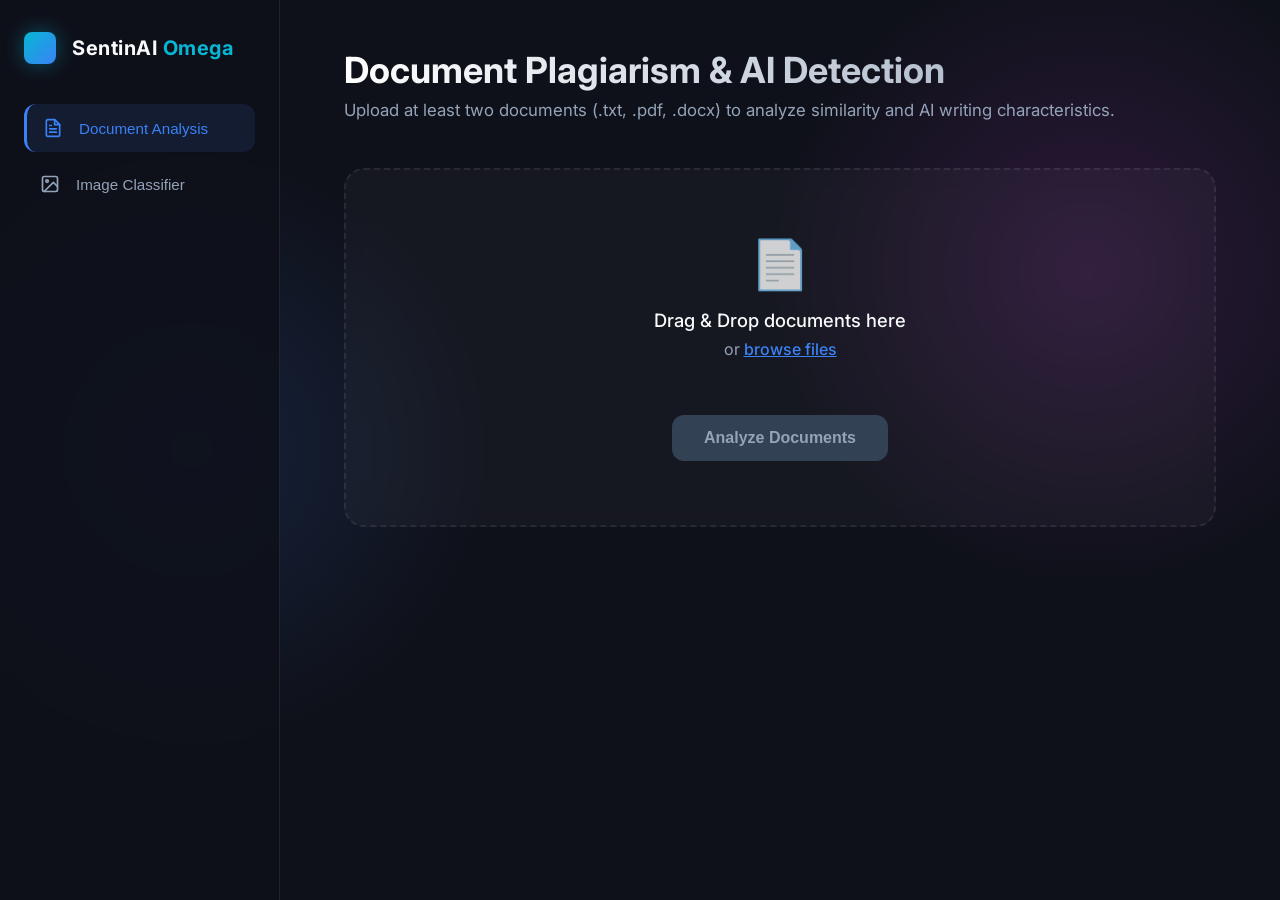
==== static/index.html @ 98fbfa09 "feat: Initial commit — SentienOmega unified AI detection platform (vmain)" ====
<!DOCTYPE html>
<html lang="en">
<head>
    <meta charset="UTF-8">
    <meta name="viewport" content="width=device-width, initial-scale=1.0">
    <title>SentinAI Omega</title>
    <link rel="preconnect" href="https://fonts.googleapis.com">
    <link rel="preconnect" href="https://fonts.gstatic.com" crossorigin>
    <link href="https://fonts.googleapis.com/css2?family=Inter:wght@300;400;500;600;700&display=swap" rel="stylesheet">
    <link rel="stylesheet" href="/static/styles.css">
    <script src="/static/script.js" defer></script>
</head>
<body>
    <div class="app-container">
        <!-- Sidebar Navigation -->
        <aside class="sidebar">
            <div class="logo-container">
                <div class="logo-icon"></div>
                <h1>SentinAI <span class="highlight">Omega</span></h1>
            </div>
            
            <nav class="nav-menu">
                <button class="nav-item active" data-target="module1">
                    <svg xmlns="http://www.w3.org/O/svg/2000" width="20" height="20" viewBox="0 0 24 24" fill="none" stroke="currentColor" stroke-width="2" stroke-linecap="round" stroke-linejoin="round"><path d="M14 2H6a2 2 0 0 0-2 2v16a2 2 0 0 0 2 2h12a2 2 0 0 0 2-2V8z"></path><polyline points="14 2 14 8 20 8"></polyline><line x1="16" y1="13" x2="8" y2="13"></line><line x1="16" y1="17" x2="8" y2="17"></line><polyline points="10 9 9 9 8 9"></polyline></svg>
                    Document Analysis
                </button>
                <button class="nav-item" data-target="module2">
                    <svg xmlns="http://www.w3.org/O/svg/2000" width="20" height="20" viewBox="0 0 24 24" fill="none" stroke="currentColor" stroke-width="2" stroke-linecap="round" stroke-linejoin="round"><rect x="3" y="3" width="18" height="18" rx="2" ry="2"></rect><circle cx="8.5" cy="8.5" r="1.5"></circle><polyline points="21 15 16 10 5 21"></polyline></svg>
                    Image Classifier
                </button>
            </nav>
        </aside>

        <!-- Main Content Area -->
        <main class="main-content">
            
            <!-- Module 1: Document Analysis -->
            <section id="module1" class="module-view active-view">
                <header class="view-header">
                    <h2>Document Plagiarism & AI Detection</h2>
                    <p>Upload at least two documents (.txt, .pdf, .docx) to analyze similarity and AI writing characteristics.</p>
                </header>

                <div class="upload-zone" id="doc-upload-zone">
                    <input type="file" id="doc-input" multiple accept=".txt,.pdf,.docx" hidden>
                    <div class="upload-icon">📄</div>
                    <p>Drag & Drop documents here</p>
                    <span>or <button class="btn-text" onclick="document.getElementById('doc-input').click()">browse files</button></span>
                    <ul class="file-list" id="doc-file-list"></ul>
                    <button class="btn-primary mt-4" id="btn-analyze-docs" disabled>Analyze Documents</button>
                </div>

                <!-- Loader -->
                <div class="loader-container" id="doc-loader" style="display: none;">
                    <div class="spinner"></div>
                    <p>Analyzing documents with 4-layer similarity engine...</p>
                </div>

                <!-- Results -->
                <div class="results-container" id="doc-results" style="display: none;">
                    <!-- Filled by JS -->
                </div>
            </section>

            <!-- Module 2: Image Classifier -->
            <section id="module2" class="module-view">
                <header class="view-header">
                    <h2>Smart Image Classifier</h2>
                    <p>AI vs Real Detection Router (Shoe / Handbag / Watch). Upload an image to analyze.</p>
                </header>

                <div class="upload-zone" id="img-upload-zone">
                    <input type="file" id="img-input" accept="image/*" hidden>
                    <div class="upload-icon">🖼️</div>
                    <p>Drag & Drop an image here</p>
                    <span>or <button class="btn-text" onclick="document.getElementById('img-input').click()">browse files</button></span>
                    
                    <div class="image-preview" id="img-preview-container" style="display:none;">
                        <img id="img-preview" src="" alt="Preview">
                        <button class="btn-close" id="btn-remove-img">×</button>
                    </div>

                    <div class="category-select mt-4">
                        <label for="img-category">Force Category (Optional):</label>
                        <select id="img-category" class="glass-select">
                            <option value="">Auto-detect (CLIP)</option>
                            <option value="shoe">Shoe</option>
                            <option value="handbag">Handbag</option>
                            <option value="watch">Watch</option>
                        </select>
                    </div>

                    <button class="btn-primary mt-4" id="btn-classify-img" disabled>Classify Image</button>
                </div>

                <!-- Loader -->
                <div class="loader-container" id="img-loader" style="display: none;">
                    <div class="spinner"></div>
                    <p>Routing and analyzing image forensics...</p>
                </div>

                <!-- Results -->
                <div class="results-container" id="img-results" style="display: none;">
                    <!-- Filled by JS -->
                </div>
            </section>

        </main>
    </div>
</body>
</html>
---- static/styles.css ----
:root {
    --bg-dark: #0f111a;
    --bg-sidebar: rgba(15, 17, 26, 0.85);
    --bg-card: rgba(255, 255, 255, 0.03);
    --border-glass: rgba(255, 255, 255, 0.08);
    --text-primary: #f8fafc;
    --text-secondary: #94a3b8;
    
    --accent-blue: #3b82f6;
    --accent-cyan: #06b6d4;
    --accent-magenta: #d946ef;
    --accent-orange: #f97316;
    --accent-green: #10b981;
    --accent-red: #ef4444;
}

* {
    box-sizing: border-box;
    margin: 0;
    padding: 0;
}

body {
    font-family: 'Inter', sans-serif;
    background-color: var(--bg-dark);
    color: var(--text-primary);
    min-height: 100vh;
    overflow-x: hidden;
    background-image: 
        radial-gradient(circle at 15% 50%, rgba(59, 130, 246, 0.15), transparent 25%),
        radial-gradient(circle at 85% 30%, rgba(217, 70, 239, 0.15), transparent 25%);
}

.app-container {
    display: flex;
    min-height: 100vh;
}

/* Sidebar */
.sidebar {
    width: 280px;
    background: var(--bg-sidebar);
    backdrop-filter: blur(12px);
    border-right: 1px solid var(--border-glass);
    padding: 2rem 1.5rem;
    display: flex;
    flex-direction: column;
    gap: 2.5rem;
    position: fixed;
    height: 100vh;
    z-index: 10;
}

.logo-container {
    display: flex;
    align-items: center;
    gap: 1rem;
}

.logo-icon {
    width: 32px;
    height: 32px;
    background: linear-gradient(135deg, var(--accent-cyan), var(--accent-blue));
    border-radius: 8px;
    box-shadow: 0 0 20px rgba(6, 182, 212, 0.4);
}

.logo-container h1 {
    font-size: 1.25rem;
    font-weight: 700;
    letter-spacing: 0.5px;
}

.highlight {
    color: var(--accent-cyan);
}

.nav-menu {
    display: flex;
    flex-direction: column;
    gap: 0.5rem;
}

.nav-item {
    background: transparent;
    border: none;
    color: var(--text-secondary);
    display: flex;
    align-items: center;
    gap: 1rem;
    padding: 0.875rem 1rem;
    border-radius: 12px;
    cursor: pointer;
    font-size: 0.95rem;
    font-weight: 500;
    transition: all 0.3s ease;
    text-align: left;
}

.nav-item:hover {
    background: var(--bg-card);
    color: var(--text-primary);
}

.nav-item.active {
    background: rgba(59, 130, 246, 0.1);
    color: var(--accent-blue);
    border-left: 3px solid var(--accent-blue);
}

.nav-item svg {
    flex-shrink: 0;
}

/* Main Content */
.main-content {
    flex: 1;
    margin-left: 280px;
    padding: 3rem 4rem;
    max-width: 1200px;
}

.module-view {
    display: none;
    animation: fadeIn 0.4s ease-out forwards;
}

.module-view.active-view {
    display: block;
}

@keyframes fadeIn {
    from { opacity: 0; transform: translateY(10px); }
    to { opacity: 1; transform: translateY(0); }
}

.view-header {
    margin-bottom: 3rem;
}

.view-header h2 {
    font-size: 2.25rem;
    font-weight: 700;
    margin-bottom: 0.5rem;
    background: linear-gradient(to right, #fff, #94a3b8);
    -webkit-background-clip: text;
    -webkit-text-fill-color: transparent;
}

.view-header p {
    color: var(--text-secondary);
    font-size: 1.05rem;
}

/* Upload Zone */
.upload-zone {
    background: var(--bg-card);
    border: 2px dashed var(--border-glass);
    border-radius: 20px;
    padding: 4rem 2rem;
    text-align: center;
    backdrop-filter: blur(10px);
    transition: all 0.3s ease;
    margin-bottom: 2rem;
}

.upload-zone:hover, .upload-zone.dragover {
    border-color: var(--accent-blue);
    background: rgba(59, 130, 246, 0.05);
}

.upload-icon {
    font-size: 3rem;
    margin-bottom: 1rem;
    opacity: 0.8;
}

.upload-zone p {
    font-size: 1.15rem;
    font-weight: 500;
    margin-bottom: 0.5rem;
}

.upload-zone span {
    color: var(--text-secondary);
}

.btn-text {
    background: none;
    border: none;
    color: var(--accent-blue);
    font-size: inherit;
    font-family: inherit;
    cursor: pointer;
    text-decoration: underline;
    font-weight: 500;
}

.file-list {
    margin-top: 2rem;
    list-style: none;
    display: flex;
    flex-wrap: wrap;
    gap: 1rem;
    justify-content: center;
}

.file-item {
    background: rgba(255, 255, 255, 0.05);
    padding: 0.5rem 1rem;
    border-radius: 8px;
    font-size: 0.85rem;
    display: flex;
    align-items: center;
    gap: 0.5rem;
}

/* Buttons */
.btn-primary {
    background: linear-gradient(135deg, var(--accent-blue), #2563eb);
    color: white;
    border: none;
    padding: 0.875rem 2rem;
    border-radius: 12px;
    font-size: 1rem;
    font-weight: 600;
    cursor: pointer;
    transition: all 0.3s ease;
    box-shadow: 0 4px 15px rgba(59, 130, 246, 0.3);
}

.btn-primary:hover:not(:disabled) {
    transform: translateY(-2px);
    box-shadow: 0 6px 20px rgba(59, 130, 246, 0.4);
}

.btn-primary:disabled {
    background: #334155;
    color: #94a3b8;
    cursor: not-allowed;
    box-shadow: none;
    transform: none;
}

.mt-4 {
    margin-top: 1.5rem;
}

/* Loader */
.loader-container {
    text-align: center;
    padding: 3rem 0;
}

.spinner {
    width: 40px;
    height: 40px;
    border: 3px solid rgba(255, 255, 255, 0.1);
    border-radius: 50%;
    border-top-color: var(--accent-cyan);
    animation: spin 1s ease-in-out infinite;
    margin: 0 auto 1.5rem;
}

@keyframes spin {
    to { transform: rotate(360deg); }
}

/* Results */
.results-container {
    display: flex;
    flex-direction: column;
    gap: 1.5rem;
}

.result-card {
    background: var(--bg-card);
    border: 1px solid var(--border-glass);
    border-radius: 16px;
    padding: 2rem;
    backdrop-filter: blur(10px);
}

.card-header {
    display: flex;
    justify-content: space-between;
    align-items: center;
    margin-bottom: 1.5rem;
    padding-bottom: 1rem;
    border-bottom: 1px solid var(--border-glass);
}

.card-title {
    font-size: 1.25rem;
    font-weight: 600;
}

.verdict-badge {
    padding: 0.5rem 1rem;
    border-radius: 20px;
    font-size: 0.85rem;
    font-weight: 700;
    text-transform: uppercase;
    letter-spacing: 0.5px;
}

.verdict-red { background: rgba(239, 68, 68, 0.15); color: var(--accent-red); border: 1px solid rgba(239,68,68,0.3); }
.verdict-orange { background: rgba(249, 115, 22, 0.15); color: var(--accent-orange); border: 1px solid rgba(249,115,22,0.3); }
.verdict-green { background: rgba(16, 185, 129, 0.15); color: var(--accent-green); border: 1px solid rgba(16,185,129,0.3); }
.verdict-blue { background: rgba(59, 130, 246, 0.15); color: var(--accent-blue); border: 1px solid rgba(59,130,246,0.3); }

/* Progress Bars */
.progress-group {
    margin-bottom: 1rem;
}

.progress-label {
    display: flex;
    justify-content: space-between;
    font-size: 0.9rem;
    margin-bottom: 0.5rem;
    color: var(--text-secondary);
}

.progress-track {
    width: 100%;
    height: 8px;
    background: rgba(255, 255, 255, 0.05);
    border-radius: 4px;
    overflow: hidden;
}

.progress-fill {
    height: 100%;
    border-radius: 4px;
    transition: width 1s cubic-bezier(0.4, 0, 0.2, 1);
}

.fill-red { background: var(--accent-red); }
.fill-green { background: var(--accent-green); }
.fill-blue { background: var(--accent-blue); }

.evidence-list {
    margin-top: 1.5rem;
    list-style: none;
}

.evidence-list li {
    padding: 0.75rem 0;
    border-bottom: 1px solid rgba(255,255,255,0.05);
    font-size: 0.95rem;
    color: #cbd5e1;
    display: flex;
    align-items: flex-start;
    gap: 0.75rem;
}
.evidence-list li::before {
    content: "•";
    color: var(--accent-cyan);
    font-weight: bold;
}

/* Inputs & Preview */
.glass-select {
    background: rgba(0,0,0,0.2);
    border: 1px solid var(--border-glass);
    color: white;
    padding: 0.75rem 1rem;
    border-radius: 8px;
    font-family: inherit;
    font-size: 0.95rem;
    outline: none;
    margin-left: 1rem;
}
.glass-select option {
    background: var(--bg-dark);
}

.image-preview {
    margin-top: 1.5rem;
    position: relative;
    display: inline-block;
    max-width: 300px;
    border-radius: 12px;
    overflow: hidden;
    border: 2px solid var(--border-glass);
}
.image-preview img {
    display: block;
    width: 100%;
    height: auto;
}
.btn-close {
    position: absolute;
    top: 8px;
    right: 8px;
    background: rgba(0,0,0,0.6);
    color: white;
    border: none;
    border-radius: 50%;
    width: 24px;
    height: 24px;
    font-size: 16px;
    cursor: pointer;
    line-height: 1;
    display: flex;
    align-items: center;
    justify-content: center;
    backdrop-filter: blur(4px);
}
.btn-close:hover {
    background: var(--accent-red);
}

.doc-grid {
    display: grid;
    grid-template-columns: repeat(auto-fill, minmax(300px, 1fr));
    gap: 1.5rem;
}
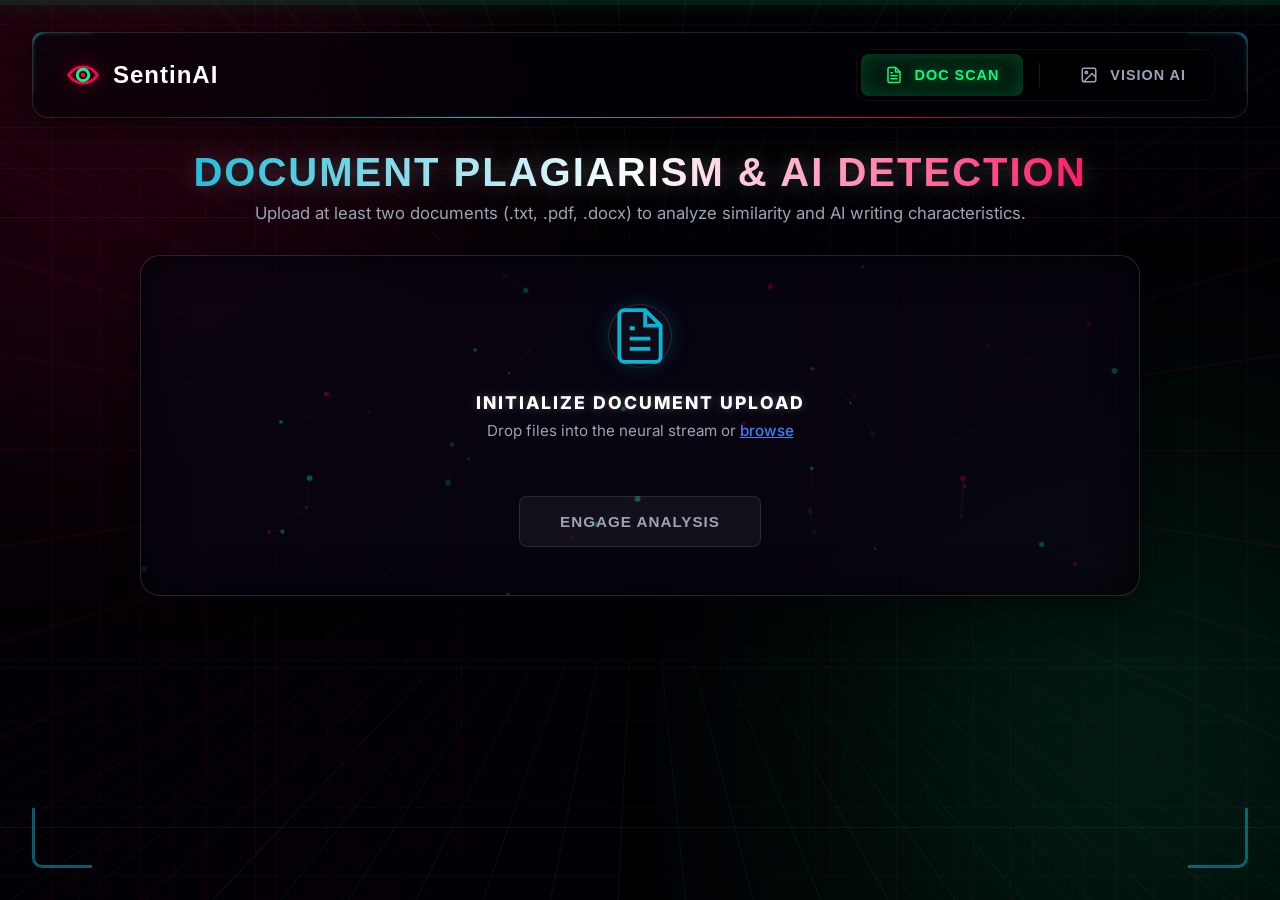
==== commit be4c1c09: "feat: complete UI overhaul for SentinAI Omega dashboard and landing" ====
--- a/static/index.html
+++ b/static/index.html
@@ -11,28 +11,58 @@
     <script src="/static/script.js" defer></script>
 </head>
 <body>
-    <div class="app-container">
-        <!-- Sidebar Navigation -->
-        <aside class="sidebar">
-            <div class="logo-container">
-                <div class="logo-icon"></div>
-                <h1>SentinAI <span class="highlight">Omega</span></h1>
-            </div>
+    <!-- 3D Grid Tunnel Background -->
+    <div class="bg-fx">
+        <div class="grid-tunnel">
+            <div class="grid-wall floor"></div>
+            <div class="grid-wall ceiling"></div>
+            <div class="grid-wall left-wall"></div>
+            <div class="grid-wall right-wall"></div>
+        </div>
+        <div class="orb orb-red"></div>
+        <div class="orb orb-green"></div>
+    </div>
+
+    <div class="hud-container">
+        <!-- Decorative HUD Elements -->
+        <div class="hud-corner top-left"></div>
+        <div class="hud-corner top-right"></div>
+        <div class="hud-corner bottom-left"></div>
+        <div class="hud-corner bottom-right"></div>
+        <div class="hud-scanline"></div>
+
+        <!-- Floating HUD Navigation -->
+        <header class="hud-header">
+            <a href="/" class="logo" style="text-decoration: none; color: inherit;">
+                <svg class="brand-svg" viewBox="0 0 100 100" fill="none" xmlns="http://www.w3.org/2000/svg">
+                    <path d="M10 50 C30 20 70 20 90 50 C70 80 30 80 10 50 Z" fill="none" stroke="url(#logo-grad)" stroke-width="8" stroke-linecap="round" stroke-linejoin="round"/>
+                    <circle cx="50" cy="50" r="16" fill="none" stroke="var(--accent-green)" stroke-width="8"/>
+                    <circle cx="50" cy="50" r="6" fill="var(--accent-red)"/>
+                    <defs>
+                        <linearGradient id="logo-grad" x1="0" y1="0" x2="100" y2="100">
+                            <stop offset="0%" stop-color="#FF0055" />
+                            <stop offset="100%" stop-color="#00FF7F" />
+                        </linearGradient>
+                    </defs>
+                </svg>
+                <span class="logo-text">SentinAI</span>
+            </a>
             
-            <nav class="nav-menu">
+            <nav class="hud-nav">
                 <button class="nav-item active" data-target="module1">
-                    <svg xmlns="http://www.w3.org/O/svg/2000" width="20" height="20" viewBox="0 0 24 24" fill="none" stroke="currentColor" stroke-width="2" stroke-linecap="round" stroke-linejoin="round"><path d="M14 2H6a2 2 0 0 0-2 2v16a2 2 0 0 0 2 2h12a2 2 0 0 0 2-2V8z"></path><polyline points="14 2 14 8 20 8"></polyline><line x1="16" y1="13" x2="8" y2="13"></line><line x1="16" y1="17" x2="8" y2="17"></line><polyline points="10 9 9 9 8 9"></polyline></svg>
-                    Document Analysis
+                    <svg xmlns="http://www.w3.org/O/svg/2000" width="18" height="18" viewBox="0 0 24 24" fill="none" stroke="currentColor" stroke-width="2" stroke-linecap="round" stroke-linejoin="round"><path d="M14 2H6a2 2 0 0 0-2 2v16a2 2 0 0 0 2 2h12a2 2 0 0 0 2-2V8z"></path><polyline points="14 2 14 8 20 8"></polyline><line x1="16" y1="13" x2="8" y2="13"></line><line x1="16" y1="17" x2="8" y2="17"></line><polyline points="10 9 9 9 8 9"></polyline></svg>
+                    DOC SCAN
                 </button>
+                <div class="nav-separator"></div>
                 <button class="nav-item" data-target="module2">
-                    <svg xmlns="http://www.w3.org/O/svg/2000" width="20" height="20" viewBox="0 0 24 24" fill="none" stroke="currentColor" stroke-width="2" stroke-linecap="round" stroke-linejoin="round"><rect x="3" y="3" width="18" height="18" rx="2" ry="2"></rect><circle cx="8.5" cy="8.5" r="1.5"></circle><polyline points="21 15 16 10 5 21"></polyline></svg>
-                    Image Classifier
+                    <svg xmlns="http://www.w3.org/O/svg/2000" width="18" height="18" viewBox="0 0 24 24" fill="none" stroke="currentColor" stroke-width="2" stroke-linecap="round" stroke-linejoin="round"><rect x="3" y="3" width="18" height="18" rx="2" ry="2"></rect><circle cx="8.5" cy="8.5" r="1.5"></circle><polyline points="21 15 16 10 5 21"></polyline></svg>
+                    VISION AI
                 </button>
             </nav>
-        </aside>
+        </header>
 
         <!-- Main Content Area -->
-        <main class="main-content">
+        <main class="hud-main">
             
             <!-- Module 1: Document Analysis -->
             <section id="module1" class="module-view active-view">
@@ -42,18 +72,31 @@
                 </header>
 
                 <div class="upload-zone" id="doc-upload-zone">
-                    <input type="file" id="doc-input" multiple accept=".txt,.pdf,.docx" hidden>
-                    <div class="upload-icon">📄</div>
-                    <p>Drag & Drop documents here</p>
-                    <span>or <button class="btn-text" onclick="document.getElementById('doc-input').click()">browse files</button></span>
-                    <ul class="file-list" id="doc-file-list"></ul>
-                    <button class="btn-primary mt-4" id="btn-analyze-docs" disabled>Analyze Documents</button>
+                    <canvas class="zone-canvas" id="doc-canvas"></canvas>
+                    <div class="zone-content">
+                        <input type="file" id="doc-input" multiple accept=".txt,.pdf,.docx" hidden>
+                        <div class="upload-icon neural-icon">
+                            <svg viewBox="0 0 24 24" fill="none" stroke="currentColor" stroke-width="1.5"><path d="M14 2H6a2 2 0 0 0-2 2v16a2 2 0 0 0 2 2h12a2 2 0 0 0 2-2V8z"></path><polyline points="14 2 14 8 20 8"></polyline><line x1="16" y1="13" x2="8" y2="13"></line><line x1="16" y1="17" x2="8" y2="17"></line><polyline points="10 9 9 9 8 9"></polyline></svg>
+                        </div>
+                        <p class="zone-title">INITIALIZE DOCUMENT UPLOAD</p>
+                        <span>Drop files into the neural stream or <button class="btn-text" onclick="document.getElementById('doc-input').click()">browse</button></span>
+                        <ul class="file-list" id="doc-file-list"></ul>
+                        <button class="btn-primary mt-4 glow-btn" id="btn-analyze-docs" disabled>
+                            <span class="btn-text-inner">ENGAGE ANALYSIS</span>
+                            <div class="btn-glitch"></div>
+                        </button>
+                    </div>
                 </div>
 
                 <!-- Loader -->
-                <div class="loader-container" id="doc-loader" style="display: none;">
-                    <div class="spinner"></div>
-                    <p>Analyzing documents with 4-layer similarity engine...</p>
+                <div class="loader-container immersive-loader" id="doc-loader" style="display: none;">
+                    <div class="cyber-spinner">
+                        <div class="ring"></div>
+                        <div class="ring"></div>
+                        <div class="ring"></div>
+                        <div class="core"></div>
+                    </div>
+                    <p class="cyber-text typing-anim">Extracting semantic features & analyzing AI footprint...</p>
                 </div>
 
                 <!-- Results -->
@@ -70,33 +113,46 @@
                 </header>
 
                 <div class="upload-zone" id="img-upload-zone">
-                    <input type="file" id="img-input" accept="image/*" hidden>
-                    <div class="upload-icon">🖼️</div>
-                    <p>Drag & Drop an image here</p>
-                    <span>or <button class="btn-text" onclick="document.getElementById('img-input').click()">browse files</button></span>
-                    
-                    <div class="image-preview" id="img-preview-container" style="display:none;">
-                        <img id="img-preview" src="" alt="Preview">
-                        <button class="btn-close" id="btn-remove-img">×</button>
+                    <canvas class="zone-canvas" id="img-canvas"></canvas>
+                    <div class="zone-content">
+                        <input type="file" id="img-input" accept="image/*" hidden>
+                        <div class="upload-icon neural-icon">
+                            <svg viewBox="0 0 24 24" fill="none" stroke="currentColor" stroke-width="1.5"><rect x="3" y="3" width="18" height="18" rx="2" ry="2"></rect><circle cx="8.5" cy="8.5" r="1.5"></circle><polyline points="21 15 16 10 5 21"></polyline></svg>
+                        </div>
+                        <p class="zone-title">INITIALIZE IMAGE SCAN</p>
+                        <span>Drop an image into the neural stream or <button class="btn-text" onclick="document.getElementById('img-input').click()">browse</button></span>
+                        
+                        <div class="image-preview immersive-preview" id="img-preview-container" style="display:none;">
+                            <img id="img-preview" src="" alt="Preview">
+                            <div class="preview-overlay"></div>
+                            <button class="btn-close" id="btn-remove-img">×</button>
+                        </div>
+
+                        <div class="category-select mt-4">
+                            <select id="img-category" class="glass-select cyber-select">
+                                <option value="">Auto-Detect Category (CLIP)</option>
+                                <option value="shoe">Force: Shoe</option>
+                                <option value="handbag">Force: Handbag</option>
+                                <option value="watch">Force: Watch</option>
+                            </select>
+                        </div>
+
+                        <button class="btn-primary mt-4 glow-btn" id="btn-classify-img" disabled>
+                            <span class="btn-text-inner">ENGAGE CLASSIFICATION</span>
+                            <div class="btn-glitch"></div>
+                        </button>
                     </div>
-
-                    <div class="category-select mt-4">
-                        <label for="img-category">Force Category (Optional):</label>
-                        <select id="img-category" class="glass-select">
-                            <option value="">Auto-detect (CLIP)</option>
-                            <option value="shoe">Shoe</option>
-                            <option value="handbag">Handbag</option>
-                            <option value="watch">Watch</option>
-                        </select>
-                    </div>
-
-                    <button class="btn-primary mt-4" id="btn-classify-img" disabled>Classify Image</button>
                 </div>
 
                 <!-- Loader -->
-                <div class="loader-container" id="img-loader" style="display: none;">
-                    <div class="spinner"></div>
-                    <p>Routing and analyzing image forensics...</p>
+                <div class="loader-container immersive-loader" id="img-loader" style="display: none;">
+                    <div class="cyber-spinner">
+                        <div class="ring"></div>
+                        <div class="ring"></div>
+                        <div class="ring"></div>
+                        <div class="core"></div>
+                    </div>
+                    <p class="cyber-text typing-anim">Routing to vision transformer & analyzing forensics...</p>
                 </div>
 
                 <!-- Results -->
--- a/static/styles.css
+++ b/static/styles.css
@@ -1,17 +1,20 @@
 :root {
-    --bg-dark: #0f111a;
-    --bg-sidebar: rgba(15, 17, 26, 0.85);
+    --bg-dark: #020005; 
+    --bg-surface: rgba(10, 5, 20, 0.7);
+    --bg-sidebar: rgba(2, 0, 5, 0.75);
     --bg-card: rgba(255, 255, 255, 0.03);
-    --border-glass: rgba(255, 255, 255, 0.08);
-    --text-primary: #f8fafc;
-    --text-secondary: #94a3b8;
+    --border-glass: rgba(255, 255, 255, 0.12);
+    --text-primary: #ffffff;
+    --text-secondary: #9ba3b5;
     
     --accent-blue: #3b82f6;
     --accent-cyan: #06b6d4;
     --accent-magenta: #d946ef;
     --accent-orange: #f97316;
-    --accent-green: #10b981;
-    --accent-red: #ef4444;
+    --accent-green: #00FF7F;
+    --accent-red: #FF0055;
+    --accent-primary: #FF0055;
+    --accent-primary-hover: #ff3377;
 }
 
 * {
@@ -26,59 +29,161 @@
     color: var(--text-primary);
     min-height: 100vh;
     overflow-x: hidden;
+    -webkit-font-smoothing: antialiased;
+}
+
+/* Background Effects - 3D Grid Tunnel */
+.bg-fx {
+    position: fixed; inset: 0; z-index: -1;
+    background: var(--bg-dark);
+    perspective: 1000px;
+}
+
+.grid-tunnel {
+    position: absolute; inset: 0;
+    transform-style: preserve-3d;
+    animation: move-tunnel 15s linear infinite;
+}
+
+.grid-wall {
+    position: absolute;
+    width: 200%; height: 200%;
+    left: -50%; top: -50%;
     background-image: 
-        radial-gradient(circle at 15% 50%, rgba(59, 130, 246, 0.15), transparent 25%),
-        radial-gradient(circle at 85% 30%, rgba(217, 70, 239, 0.15), transparent 25%);
-}
-
-.app-container {
-    display: flex;
+        linear-gradient(rgba(0, 255, 127, 0.08) 1px, transparent 1px),
+        linear-gradient(90deg, rgba(0, 255, 127, 0.08) 1px, transparent 1px);
+    background-size: 60px 60px;
+}
+
+.floor { transform: rotateX(90deg) translateZ(-400px); }
+.ceiling { transform: rotateX(-90deg) translateZ(-400px); }
+.left-wall { transform: rotateY(90deg) translateZ(-400px); background-image: linear-gradient(rgba(255, 0, 85, 0.08) 1px, transparent 1px), linear-gradient(90deg, rgba(255, 0, 85, 0.08) 1px, transparent 1px); }
+.right-wall { transform: rotateY(-90deg) translateZ(-400px); background-image: linear-gradient(rgba(255, 0, 85, 0.08) 1px, transparent 1px), linear-gradient(90deg, rgba(255, 0, 85, 0.08) 1px, transparent 1px); }
+
+@keyframes move-tunnel {
+    0% { transform: translateZ(0); }
+    100% { transform: translateZ(60px); }
+}
+
+.orb {
+    position: absolute; border-radius: 50%;
+    filter: blur(140px); opacity: 0.15;
+    animation: pulse-bg 10s infinite alternate;
+}
+.orb-red { width: 600px; height: 600px; background: var(--accent-red); top: -200px; left: -200px; }
+.orb-green { width: 500px; height: 500px; background: var(--accent-green); bottom: -100px; right: -100px; animation-delay: -3s; }
+
+@keyframes pulse-bg { 0% { transform: scale(1); } 100% { transform: scale(1.2); } }
+
+.hud-container {
+    display: flex;
+    flex-direction: column;
     min-height: 100vh;
-}
-
-/* Sidebar */
-.sidebar {
-    width: 280px;
-    background: var(--bg-sidebar);
-    backdrop-filter: blur(12px);
-    border-right: 1px solid var(--border-glass);
-    padding: 2rem 1.5rem;
-    display: flex;
-    flex-direction: column;
-    gap: 2.5rem;
-    position: fixed;
-    height: 100vh;
+    position: relative;
+    padding: 2rem;
+    overflow: hidden;
+}
+
+/* Decorative HUD Elements */
+.hud-corner {
+    position: absolute;
+    width: 60px;
+    height: 60px;
+    border: 3px solid var(--accent-cyan);
+    opacity: 0.5;
     z-index: 10;
-}
-
-.logo-container {
-    display: flex;
-    align-items: center;
-    gap: 1rem;
-}
-
-.logo-icon {
-    width: 32px;
-    height: 32px;
-    background: linear-gradient(135deg, var(--accent-cyan), var(--accent-blue));
-    border-radius: 8px;
-    box-shadow: 0 0 20px rgba(6, 182, 212, 0.4);
-}
-
-.logo-container h1 {
-    font-size: 1.25rem;
-    font-weight: 700;
-    letter-spacing: 0.5px;
-}
-
-.highlight {
-    color: var(--accent-cyan);
-}
-
-.nav-menu {
-    display: flex;
-    flex-direction: column;
+    pointer-events: none;
+    transition: all 0.5s;
+}
+
+.top-left { top: 2rem; left: 2rem; border-right: none; border-bottom: none; border-top-left-radius: 10px; }
+.top-right { top: 2rem; right: 2rem; border-left: none; border-bottom: none; border-top-right-radius: 10px; }
+.bottom-left { bottom: 2rem; left: 2rem; border-right: none; border-top: none; border-bottom-left-radius: 10px; }
+.bottom-right { bottom: 2rem; right: 2rem; border-left: none; border-top: none; border-bottom-right-radius: 10px; }
+
+.hud-container:hover .hud-corner {
+    width: 80px; height: 80px;
+    opacity: 1;
+    border-color: var(--accent-red);
+    box-shadow: 0 0 20px rgba(255,0,85,0.4);
+}
+
+.hud-scanline {
+    position: absolute;
+    top: 0; left: 0; right: 0;
+    height: 5px;
+    background: rgba(0, 255, 127, 0.4);
+    box-shadow: 0 0 20px rgba(0,255,127,0.8);
+    opacity: 0.3;
+    animation: scanline 8s linear infinite;
+    pointer-events: none;
+    z-index: 5;
+}
+
+@keyframes scanline {
+    0% { top: 0; }
+    100% { top: 100%; }
+}
+
+/* HUD Header (Replaces Sidebar) */
+.hud-header {
+    display: flex;
+    justify-content: space-between;
+    align-items: center;
+    background: rgba(2, 0, 5, 0.6);
+    backdrop-filter: blur(15px);
+    border: 1px solid var(--border-glass);
+    border-radius: 16px;
+    padding: 1rem 2rem;
+    margin-bottom: 2rem;
+    position: relative;
+    z-index: 20;
+    box-shadow: 0 10px 30px rgba(0,0,0,0.5), inset 0 0 20px rgba(255,255,255,0.02);
+}
+
+.hud-header::after {
+    content: '';
+    position: absolute;
+    bottom: -1px; left: 10%; right: 10%;
+    height: 1px;
+    background: linear-gradient(90deg, transparent, var(--accent-cyan), var(--accent-red), transparent);
+}
+
+.logo {
+    display: flex;
+    align-items: center;
+    gap: 12px;
+}
+
+.brand-svg {
+    width: 36px;
+    height: 36px;
+    filter: drop-shadow(0 0 10px rgba(255, 0, 85, 0.5));
+}
+
+.logo-text {
+    font-family: 'Outfit', sans-serif;
+    font-size: 24px;
+    font-weight: 800;
+    letter-spacing: 1px;
+}
+
+/* HUD Navigation */
+.hud-nav {
+    display: flex;
+    align-items: center;
     gap: 0.5rem;
+    background: rgba(0,0,0,0.4);
+    padding: 0.25rem;
+    border-radius: 12px;
+    border: 1px solid rgba(255,255,255,0.05);
+}
+
+.nav-separator {
+    width: 1px;
+    height: 24px;
+    background: rgba(255,255,255,0.1);
+    margin: 0 0.5rem;
 }
 
 .nav-item {
@@ -87,64 +192,99 @@
     color: var(--text-secondary);
     display: flex;
     align-items: center;
-    gap: 1rem;
-    padding: 0.875rem 1rem;
-    border-radius: 12px;
+    gap: 0.75rem;
+    padding: 0.75rem 1.5rem;
+    border-radius: 8px;
     cursor: pointer;
-    font-size: 0.95rem;
-    font-weight: 500;
-    transition: all 0.3s ease;
-    text-align: left;
+    font-size: 0.9rem;
+    font-weight: 700;
+    letter-spacing: 1px;
+    transition: all 0.3s cubic-bezier(0.16, 1, 0.3, 1);
+    position: relative;
+    overflow: hidden;
+}
+
+.nav-item::before {
+    content: '';
+    position: absolute;
+    inset: 0;
+    background: linear-gradient(90deg, transparent, rgba(255,255,255,0.1), transparent);
+    transform: translateX(-100%);
+    transition: transform 0.4s;
 }
 
 .nav-item:hover {
-    background: var(--bg-card);
     color: var(--text-primary);
+    text-shadow: 0 0 8px rgba(255,255,255,0.5);
+}
+
+.nav-item:hover::before {
+    transform: translateX(100%);
 }
 
 .nav-item.active {
-    background: rgba(59, 130, 246, 0.1);
-    color: var(--accent-blue);
-    border-left: 3px solid var(--accent-blue);
+    background: rgba(0, 255, 127, 0.1);
+    color: var(--accent-green);
+    box-shadow: inset 0 0 20px rgba(0, 255, 127, 0.2);
+    text-shadow: 0 0 10px rgba(0,255,127,0.5);
 }
 
 .nav-item svg {
     flex-shrink: 0;
 }
 
-/* Main Content */
-.main-content {
+/* Main Content Area */
+.hud-main {
     flex: 1;
-    margin-left: 280px;
-    padding: 3rem 4rem;
-    max-width: 1200px;
+    display: flex;
+    flex-direction: column;
+    align-items: center;
+    width: 100%;
+    max-width: 1000px;
+    margin: 0 auto;
+    position: relative;
+    z-index: 20;
 }
 
 .module-view {
     display: none;
-    animation: fadeIn 0.4s ease-out forwards;
+    width: 100%;
+    animation: hud-reveal 0.6s cubic-bezier(0.16, 1, 0.3, 1) forwards;
 }
 
 .module-view.active-view {
     display: block;
 }
 
-@keyframes fadeIn {
-    from { opacity: 0; transform: translateY(10px); }
-    to { opacity: 1; transform: translateY(0); }
+@keyframes hud-reveal {
+    from { 
+        opacity: 0; 
+        transform: scale(0.95) translateY(20px);
+        filter: blur(10px);
+    }
+    to { 
+        opacity: 1; 
+        transform: scale(1) translateY(0);
+        filter: blur(0);
+    }
 }
 
 .view-header {
-    margin-bottom: 3rem;
+    margin-bottom: 2rem;
+    text-align: center;
 }
 
 .view-header h2 {
-    font-size: 2.25rem;
-    font-weight: 700;
+    font-family: 'Outfit', sans-serif;
+    font-size: 2.5rem;
+    font-weight: 800;
+    letter-spacing: 2px;
+    text-transform: uppercase;
     margin-bottom: 0.5rem;
-    background: linear-gradient(to right, #fff, #94a3b8);
+    background: linear-gradient(to right, var(--accent-cyan), var(--text-primary), var(--accent-red));
     -webkit-background-clip: text;
     -webkit-text-fill-color: transparent;
+    filter: drop-shadow(0 0 10px rgba(255,255,255,0.2));
 }
 
 .view-header p {
@@ -154,35 +294,107 @@
 
 /* Upload Zone */
 .upload-zone {
-    background: var(--bg-card);
-    border: 2px dashed var(--border-glass);
+    background: var(--bg-surface);
+    border: 1px solid var(--border-glass);
     border-radius: 20px;
-    padding: 4rem 2rem;
+    padding: 3rem 2rem;
     text-align: center;
-    backdrop-filter: blur(10px);
-    transition: all 0.3s ease;
+    backdrop-filter: blur(20px);
+    transition: all 0.4s cubic-bezier(0.16, 1, 0.3, 1);
     margin-bottom: 2rem;
+    position: relative;
+    overflow: hidden;
+    box-shadow: inset 0 0 40px rgba(0, 0, 0, 0.8), 0 10px 30px rgba(0,0,0,0.5);
+    perspective: 1000px;
+}
+
+.zone-canvas {
+    position: absolute;
+    inset: 0;
+    width: 100%;
+    height: 100%;
+    z-index: 0;
+    pointer-events: none;
+    opacity: 0.6;
+    transition: opacity 0.5s;
+}
+
+.upload-zone.scanning .zone-canvas {
+    opacity: 1;
+    filter: brightness(1.5) contrast(1.2);
+}
+
+.upload-zone::before {
+    content: '';
+    position: absolute;
+    inset: 0;
+    background: linear-gradient(180deg, transparent, rgba(0, 255, 127, 0.2), transparent);
+    transform: translateY(-100%);
+    transition: transform 0s;
+    pointer-events: none;
+    z-index: 1;
+    mix-blend-mode: overlay;
+}
+
+.upload-zone.scanning::before {
+    animation: scan-anim 2s ease-in-out infinite;
+}
+
+@keyframes scan-anim {
+    0% { transform: translateY(-100%); opacity: 0; }
+    10% { opacity: 1; }
+    90% { opacity: 1; }
+    100% { transform: translateY(100%); opacity: 0; }
 }
 
 .upload-zone:hover, .upload-zone.dragover {
-    border-color: var(--accent-blue);
-    background: rgba(59, 130, 246, 0.05);
-}
-
-.upload-icon {
-    font-size: 3rem;
-    margin-bottom: 1rem;
-    opacity: 0.8;
-}
-
-.upload-zone p {
-    font-size: 1.15rem;
-    font-weight: 500;
+    border-color: var(--accent-red);
+    box-shadow: inset 0 0 60px rgba(255, 0, 85, 0.1), 0 0 30px rgba(255, 0, 85, 0.2);
+    transform: translateY(-5px);
+}
+
+.zone-content {
+    position: relative;
+    z-index: 2;
+    display: flex;
+    flex-direction: column;
+    align-items: center;
+}
+
+.neural-icon {
+    width: 64px;
+    height: 64px;
+    background: rgba(255, 255, 255, 0.03);
+    border: 1px solid var(--border-glass);
+    border-radius: 50%;
+    display: flex;
+    align-items: center;
+    justify-content: center;
+    margin: 0 auto 1.5rem;
+    color: var(--accent-cyan);
+    box-shadow: 0 0 20px rgba(6, 182, 212, 0.2);
+    transition: all 0.3s;
+}
+
+.upload-zone:hover .neural-icon {
+    color: var(--accent-red);
+    border-color: rgba(255,0,85,0.4);
+    box-shadow: 0 0 30px rgba(255,0,85,0.5);
+    transform: scale(1.1);
+}
+
+.zone-title {
+    font-size: 1.1rem;
+    font-weight: 800;
+    letter-spacing: 2px;
     margin-bottom: 0.5rem;
+    color: var(--text-primary);
+    text-shadow: 0 0 10px rgba(255,255,255,0.3);
 }
 
 .upload-zone span {
     color: var(--text-secondary);
+    font-size: 0.95rem;
 }
 
 .btn-text {
@@ -215,28 +427,58 @@
     gap: 0.5rem;
 }
 
-/* Buttons */
 .btn-primary {
-    background: linear-gradient(135deg, var(--accent-blue), #2563eb);
-    color: white;
-    border: none;
-    padding: 0.875rem 2rem;
-    border-radius: 12px;
-    font-size: 1rem;
-    font-weight: 600;
+    background: rgba(255, 0, 85, 0.1);
+    color: var(--accent-red);
+    border: 1px solid var(--accent-red);
+    padding: 1rem 2.5rem;
+    border-radius: 8px;
+    font-size: 0.95rem;
+    font-weight: 800;
+    letter-spacing: 1px;
     cursor: pointer;
     transition: all 0.3s ease;
-    box-shadow: 0 4px 15px rgba(59, 130, 246, 0.3);
+    box-shadow: 0 0 15px rgba(255,0,85,0.2), inset 0 0 10px rgba(255,0,85,0.1);
+    position: relative;
+    overflow: hidden;
+    text-transform: uppercase;
+}
+
+.btn-primary .btn-text-inner {
+    position: relative;
+    z-index: 2;
+}
+
+.btn-primary .btn-glitch {
+    position: absolute;
+    top: 0; left: -100%;
+    width: 50%; height: 100%;
+    background: linear-gradient(90deg, transparent, rgba(255,255,255,0.4), transparent);
+    transform: skewX(-20deg);
+    transition: 0s;
+    z-index: 1;
 }
 
 .btn-primary:hover:not(:disabled) {
+    background: var(--accent-red);
+    color: white;
     transform: translateY(-2px);
-    box-shadow: 0 6px 20px rgba(59, 130, 246, 0.4);
+    box-shadow: 0 10px 30px rgba(255, 0, 85, 0.6), 0 0 20px rgba(255,0,85,0.4);
+}
+
+.btn-primary:hover:not(:disabled) .btn-glitch {
+    animation: glitch-slide 0.6s ease-in-out;
+}
+
+@keyframes glitch-slide {
+    0% { left: -100%; }
+    100% { left: 200%; }
 }
 
 .btn-primary:disabled {
-    background: #334155;
-    color: #94a3b8;
+    background: rgba(255, 255, 255, 0.05);
+    color: #475569;
+    border-color: rgba(255,255,255,0.1);
     cursor: not-allowed;
     box-shadow: none;
     transform: none;
@@ -246,24 +488,94 @@
     margin-top: 1.5rem;
 }
 
-/* Loader */
-.loader-container {
+/* Immersive Loader */
+.immersive-loader {
     text-align: center;
-    padding: 3rem 0;
-}
-
-.spinner {
-    width: 40px;
-    height: 40px;
-    border: 3px solid rgba(255, 255, 255, 0.1);
+    padding: 4rem 0;
+    display: flex;
+    flex-direction: column;
+    align-items: center;
+    gap: 2rem;
+}
+
+.cyber-spinner {
+    position: relative;
+    width: 80px;
+    height: 80px;
+    perspective: 800px;
+}
+
+.cyber-spinner .ring {
+    position: absolute;
+    inset: 0;
+    border: 2px solid transparent;
     border-radius: 50%;
+}
+
+.cyber-spinner .ring:nth-child(1) {
+    border-top-color: var(--accent-red);
+    border-left-color: var(--accent-red);
+    animation: spin3D 2s cubic-bezier(0.68, -0.55, 0.265, 1.55) infinite;
+}
+
+.cyber-spinner .ring:nth-child(2) {
+    border-bottom-color: var(--accent-green);
+    border-right-color: var(--accent-green);
+    animation: spin3D 2.5s cubic-bezier(0.68, -0.55, 0.265, 1.55) infinite reverse;
+    inset: 10px;
+}
+
+.cyber-spinner .ring:nth-child(3) {
     border-top-color: var(--accent-cyan);
-    animation: spin 1s ease-in-out infinite;
-    margin: 0 auto 1.5rem;
-}
-
-@keyframes spin {
-    to { transform: rotate(360deg); }
+    animation: spin3D 1.5s linear infinite;
+    inset: 20px;
+}
+
+.cyber-spinner .core {
+    position: absolute;
+    inset: 32px;
+    background: white;
+    border-radius: 50%;
+    box-shadow: 0 0 20px white, 0 0 40px var(--accent-red);
+    animation: core-pulse 1s ease-in-out infinite alternate;
+}
+
+@keyframes spin3D {
+    0% { transform: rotateX(0deg) rotateY(0deg) rotateZ(0deg); }
+    100% { transform: rotateX(360deg) rotateY(180deg) rotateZ(360deg); }
+}
+
+@keyframes core-pulse {
+    0% { transform: scale(0.8); opacity: 0.5; }
+    100% { transform: scale(1.2); opacity: 1; }
+}
+
+.cyber-text {
+    font-family: 'Outfit', 'Inter', sans-serif;
+    font-size: 1.1rem;
+    font-weight: 600;
+    letter-spacing: 2px;
+    color: var(--accent-cyan);
+    text-transform: uppercase;
+    text-shadow: 0 0 10px rgba(6, 182, 212, 0.5);
+}
+
+.typing-anim {
+    display: inline-block;
+    border-right: 2px solid var(--accent-cyan);
+    white-space: nowrap;
+    overflow: hidden;
+    animation: type-in 2s steps(40, end), blink-cursor-cy 0.75s step-end infinite;
+}
+
+@keyframes type-in {
+    from { max-width: 0; }
+    to { max-width: 100%; }
+}
+
+@keyframes blink-cursor-cy {
+    from, to { border-color: transparent; }
+    50% { border-color: var(--accent-cyan); }
 }
 
 /* Results */
@@ -274,11 +586,12 @@
 }
 
 .result-card {
-    background: var(--bg-card);
+    background: var(--bg-surface);
     border: 1px solid var(--border-glass);
     border-radius: 16px;
     padding: 2rem;
-    backdrop-filter: blur(10px);
+    backdrop-filter: blur(20px);
+    box-shadow: 0 15px 30px -10px rgba(0,0,0,0.5);
 }
 
 .card-header {
@@ -361,45 +674,74 @@
 }
 
 /* Inputs & Preview */
-.glass-select {
-    background: rgba(0,0,0,0.2);
-    border: 1px solid var(--border-glass);
-    color: white;
-    padding: 0.75rem 1rem;
+.cyber-select {
+    background: rgba(0,0,0,0.4);
+    border: 1px solid rgba(255,255,255,0.1);
+    color: var(--text-primary);
+    padding: 0.75rem 1.5rem;
     border-radius: 8px;
-    font-family: inherit;
+    font-family: 'Inter', sans-serif;
     font-size: 0.95rem;
     outline: none;
     margin-left: 1rem;
-}
-.glass-select option {
-    background: var(--bg-dark);
-}
-
-.image-preview {
-    margin-top: 1.5rem;
+    transition: all 0.3s;
+    box-shadow: inset 0 0 10px rgba(0,0,0,0.5);
+    cursor: pointer;
+}
+
+.cyber-select:hover, .cyber-select:focus {
+    border-color: var(--accent-cyan);
+    box-shadow: 0 0 15px rgba(6, 182, 212, 0.3), inset 0 0 10px rgba(0,0,0,0.5);
+}
+
+.cyber-select option {
+    background: #0f111a;
+    color: white;
+}
+
+.immersive-preview {
+    margin-top: 2rem;
     position: relative;
     display: inline-block;
-    max-width: 300px;
+    max-width: 320px;
     border-radius: 12px;
     overflow: hidden;
     border: 2px solid var(--border-glass);
-}
-.image-preview img {
+    box-shadow: 0 15px 35px rgba(0,0,0,0.6);
+    transform: perspective(1000px) rotateX(5deg);
+    transition: transform 0.4s;
+}
+
+.immersive-preview:hover {
+    transform: perspective(1000px) rotateX(0deg) translateY(-5px);
+    border-color: var(--accent-green);
+    box-shadow: 0 20px 40px rgba(0, 255, 127, 0.2);
+}
+
+.immersive-preview img {
     display: block;
     width: 100%;
     height: auto;
-}
+    filter: contrast(1.1);
+}
+
+.preview-overlay {
+    position: absolute;
+    inset: 0;
+    background: linear-gradient(to bottom, transparent 50%, rgba(0,0,0,0.8));
+    pointer-events: none;
+}
+
 .btn-close {
     position: absolute;
-    top: 8px;
-    right: 8px;
-    background: rgba(0,0,0,0.6);
+    top: 12px;
+    right: 12px;
+    background: rgba(0,0,0,0.8);
     color: white;
-    border: none;
+    border: 1px solid rgba(255,255,255,0.2);
     border-radius: 50%;
-    width: 24px;
-    height: 24px;
+    width: 28px;
+    height: 28px;
     font-size: 16px;
     cursor: pointer;
     line-height: 1;
@@ -407,9 +749,13 @@
     align-items: center;
     justify-content: center;
     backdrop-filter: blur(4px);
+    transition: all 0.2s;
+    z-index: 3;
 }
 .btn-close:hover {
     background: var(--accent-red);
+    border-color: var(--accent-red);
+    transform: scale(1.1) rotate(90deg);
 }
 
 .doc-grid {
